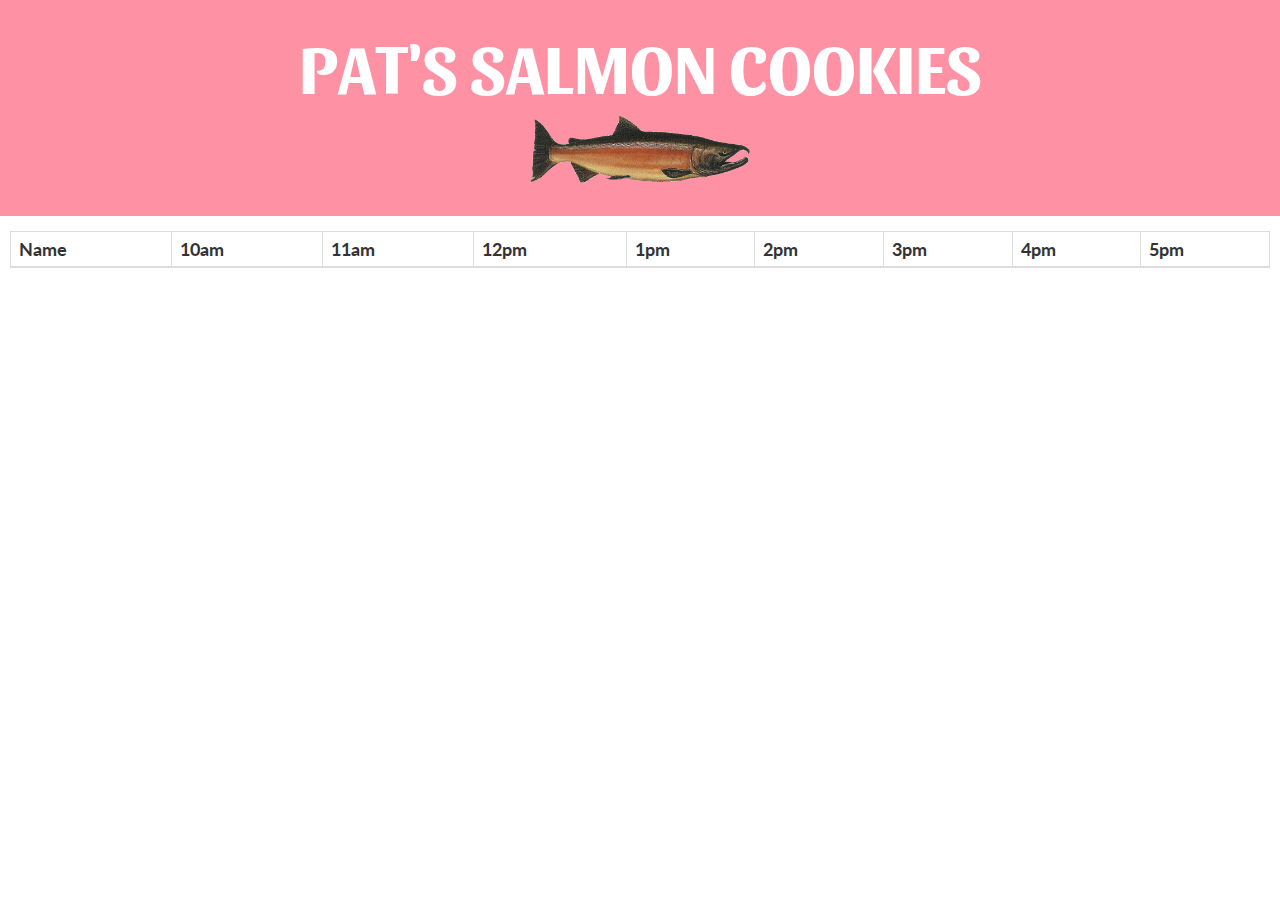
==== index.html @ c204215d "added table to html and added css" ====
<!DOCTYPE html>
<html>
<head>
  <title>Pat's Salmon Cookies</title>
  <link href="https://fonts.googleapis.com/css?family=Lato" rel="stylesheet">
  <link href="https://fonts.googleapis.com/css?family=Sansita" rel="stylesheet">
  <link rel="stylesheet" href="https://maxcdn.bootstrapcdn.com/bootstrap/3.3.7/css/bootstrap.min.css" integrity="sha384-BVYiiSIFeK1dGmJRAkycuHAHRg32OmUcww7on3RYdg4Va+PmSTsz/K68vbdEjh4u" crossorigin="anonymous">
  <link rel="stylesheet" href="style.css">
</head>
<body id="page-wrap">
  <header>
    <h1>Pat's Salmon Cookies</h1>
    <img src="images/salmon.png" width="220px" />
  </header>
  <main>
    <table>
      <thead>
        <tr>
          <th>Name</th>
          <th>10am</th>
          <th>11am</th>
          <th>12pm</th>
          <th>1pm</th>
          <th>2pm</th>
          <th>3pm</th>
          <th>4pm</th>
          <th>5pm</th>
        </tr>
      </thead>
      <tr>
      </tr>
    </table>
  </main>
  <script src="app.js"></script>
</body>
</html>
---- style.css ----
/* CSS for Pat's Salmon Cookie Stand
*/
@import url("reset.css");


header {
  background: #FF91A4;
  color: #fff;
  text-align: center;
  font-family: 'Sansita', sans-serif;
  width: 100%;
  /*  border-bottom: 2px solid #000000;    */
  font-weight: bold;
  text-transform: uppercase;
  display: block;
  padding: 30px 0;
}
header > img {
  padding: 15px 0 0 0;
}

header h1 {
  font-family: 'Sansita', sans-serif;
  font-size: 70px;
  margin: 0;
}

body {
  font-family: 'Lato', sans-serif;
  font-size: 18px;
}

h1, h2, h3, h4, h5 {
  font-family: 'Lato', sans-serif;
  font-weight: bold;
}

h1 {
  font-size: 40px;
}

h2 {
  font-size: 36px;
}

h3 {
  font-size: 32px;
}

h4 {
  font-size: 28px;
}

h5 {
  font-size: 24px;
}

main {
  margin: 15px 10px;
}

ul {
  margin: 15px 0 0 20px;
  padding: 0 0 15px 0;
}

ul>li {
  margin-bottom: 10px;
  list-style: square;
}

table {
  border-collapse: collapse;
  border-spacing: 0;
  width: 100%;
  max-width: 100%;
  margin-bottom: 20px;
  border: 1px solid #ddd;
}

td {
  padding: 8px;
  line-height: 1.42857143;
  vertical-align: top;
  border: 1px solid #ddd;
}

th {
  padding: 8px;
  font-weight: bold;
  border: 1px solid #ddd;
  border-bottom-width: 2px;
}

#page-wrap {
  width: 100%;
  margin: 0 auto;
}
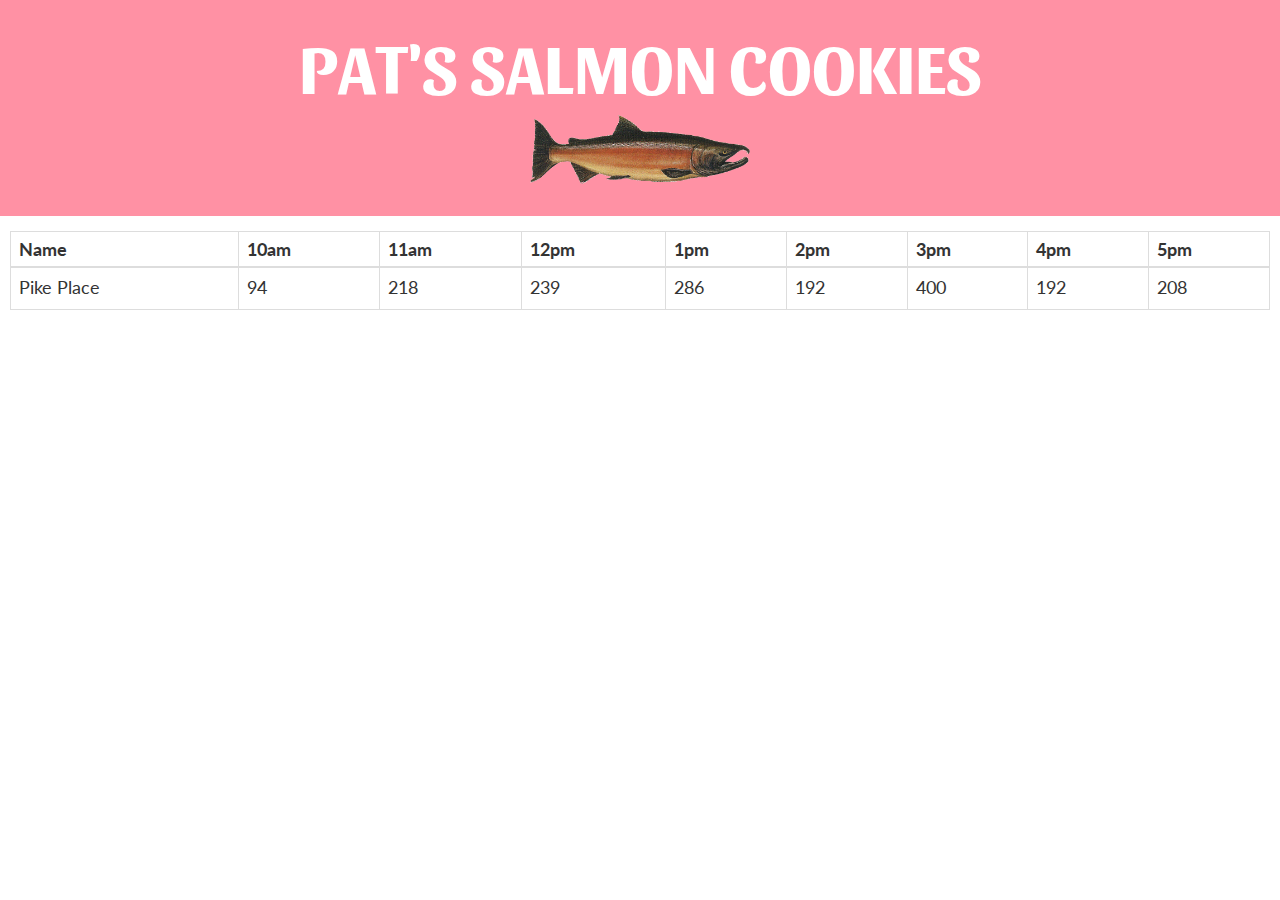
==== commit aa0591b4: "got first row to work" ====
--- a/index.html
+++ b/index.html
@@ -13,7 +13,7 @@
     <img src="images/salmon.png" width="220px" />
   </header>
   <main>
-    <table>
+    <table id="cookieTable">
       <thead>
         <tr>
           <th>Name</th>
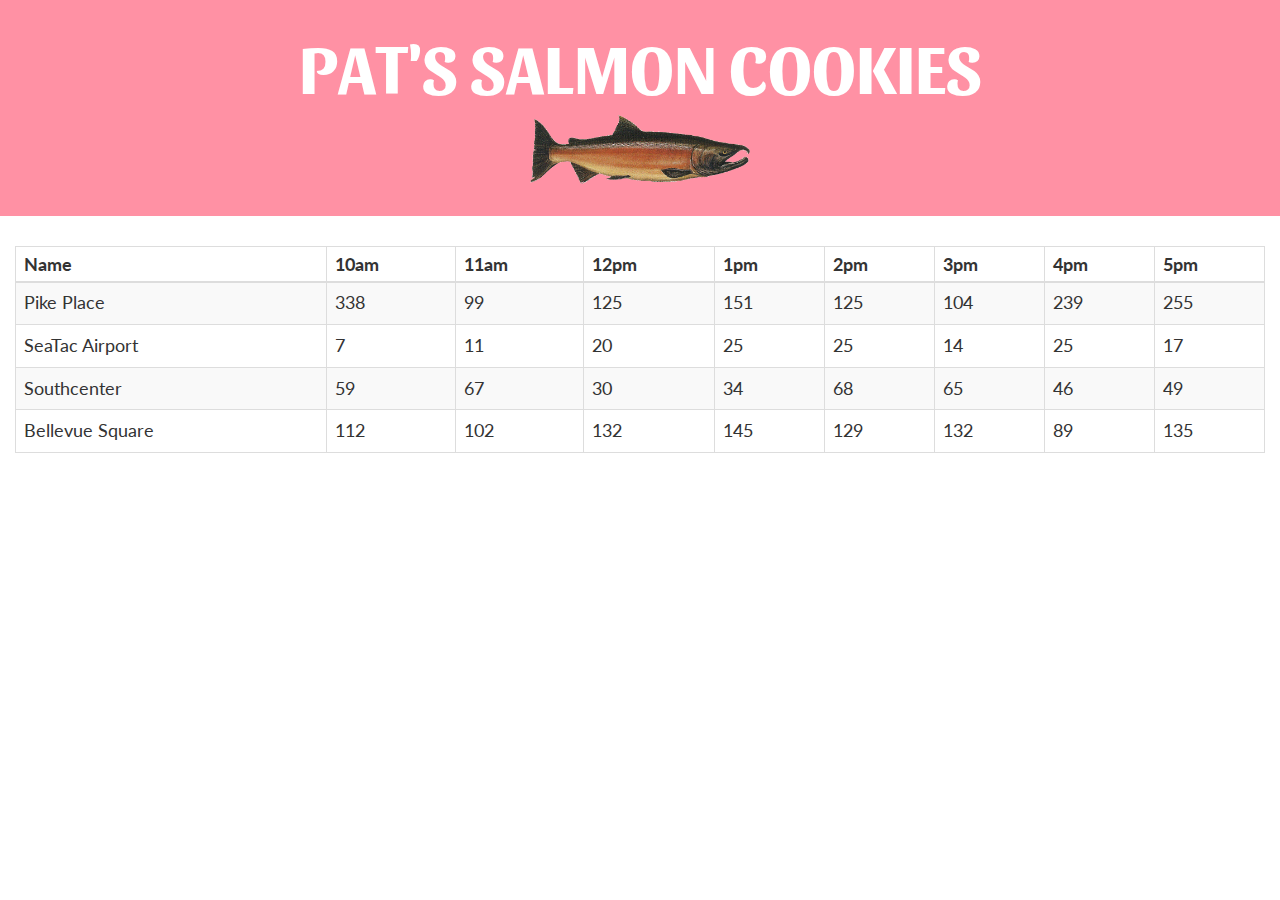
==== commit 12f9528a: "added bootstrap. added striped table. added store tables." ====
--- a/index.html
+++ b/index.html
@@ -4,7 +4,7 @@
   <title>Pat's Salmon Cookies</title>
   <link href="https://fonts.googleapis.com/css?family=Lato" rel="stylesheet">
   <link href="https://fonts.googleapis.com/css?family=Sansita" rel="stylesheet">
-  <link rel="stylesheet" href="https://maxcdn.bootstrapcdn.com/bootstrap/3.3.7/css/bootstrap.min.css" integrity="sha384-BVYiiSIFeK1dGmJRAkycuHAHRg32OmUcww7on3RYdg4Va+PmSTsz/K68vbdEjh4u" crossorigin="anonymous">
+  <link rel="stylesheet" href="bootstrap.min.css">
   <link rel="stylesheet" href="style.css">
 </head>
 <body id="page-wrap">
--- a/style.css
+++ b/style.css
@@ -56,7 +56,7 @@
 }
 
 main {
-  margin: 15px 10px;
+  margin: 30px 15px;
 }
 
 ul {
@@ -78,6 +78,14 @@
   border: 1px solid #ddd;
 }
 
+tr >th {
+  background-color: #fff;
+}
+
+tr:nth-of-type(odd) {
+    background-color: #f9f9f9;
+}
+
 td {
   padding: 8px;
   line-height: 1.42857143;
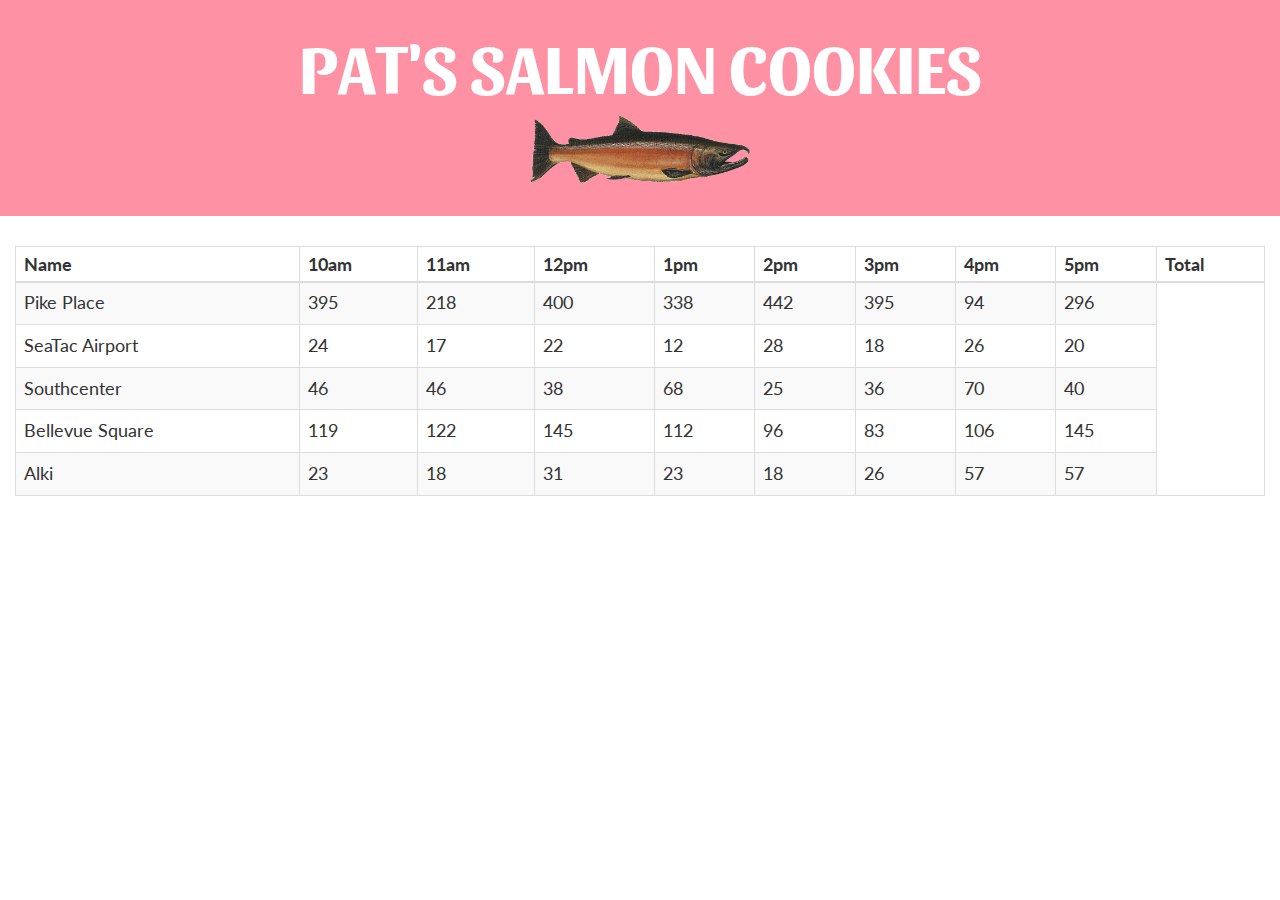
==== commit 714748aa: "completed js. added td" ====
--- a/index.html
+++ b/index.html
@@ -25,6 +25,7 @@
           <th>3pm</th>
           <th>4pm</th>
           <th>5pm</th>
+          <th>Total</th>
         </tr>
       </thead>
       <tr>
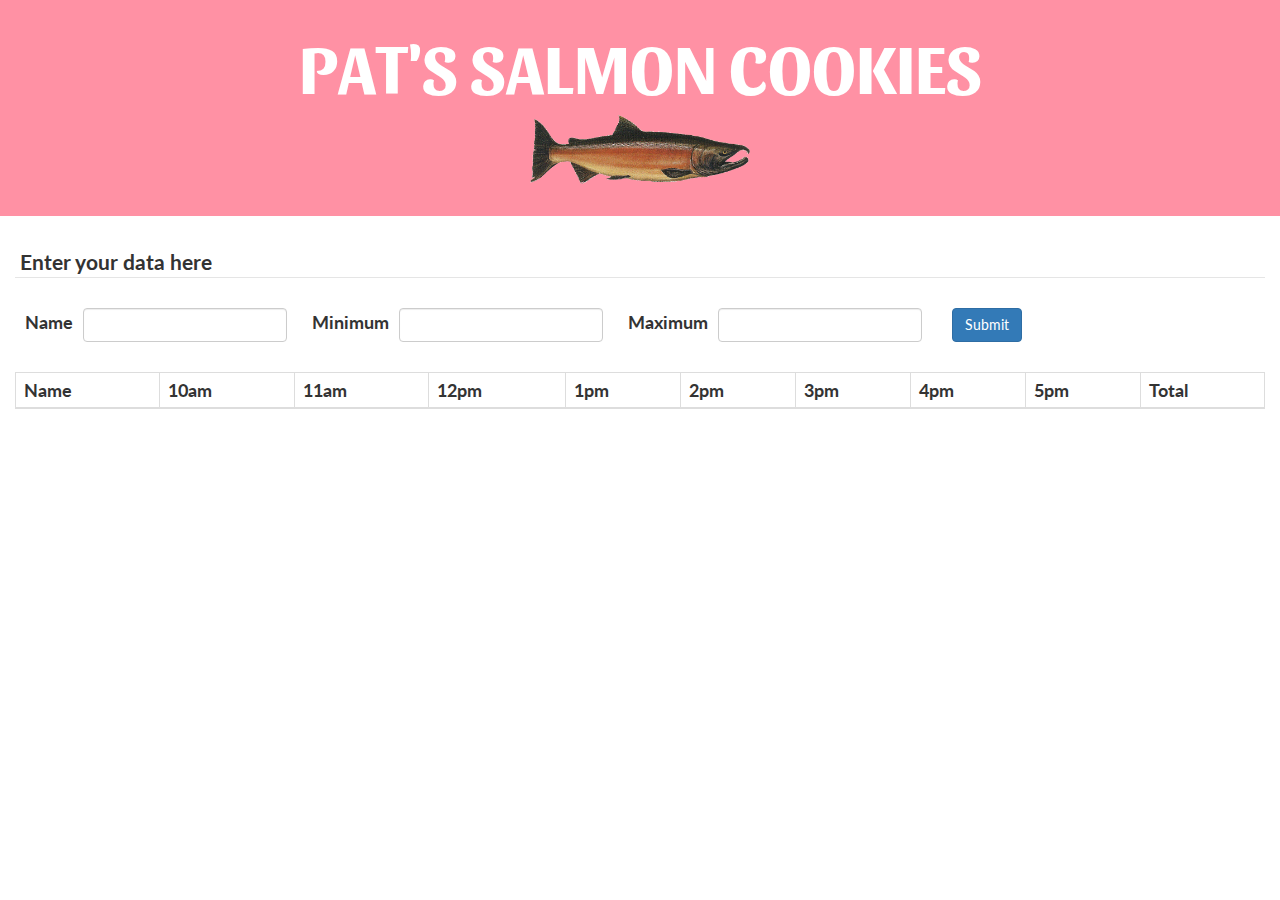
==== commit c1d7e0db: "added ids to html, added ids to js and button" ====
--- a/index.html
+++ b/index.html
@@ -13,7 +13,31 @@
     <img src="images/salmon.png" width="220px" />
   </header>
   <main>
-    <table id="cookieTable">
+
+
+      <fieldset>
+        <legend>Enter your data here</legend>
+        <form id="form" class="form-inline">
+        <div class="form-group">
+          <label for="name">Name</label>
+          <input class="form-control" type="text" name="name" required>
+        </div>
+        <div class="form-group">
+          <label for="minimum">Minimum</label>
+          <input class="form-control" type="number" name="minimum" min="0" required>
+        </div>
+        <div class="form-group">
+          <label for="maximum">Maximum</label>
+          <input class="form-control" type="number" name="maximum" min="0" required>
+        </div>
+        <div class="form-group">
+          <input class="btn btn-primary" type="submit" value="Submit">
+        </div>
+        </form>
+      </fieldset>
+
+
+    <table id="table">
       <thead>
         <tr>
           <th>Name</th>
@@ -28,10 +52,17 @@
           <th>Total</th>
         </tr>
       </thead>
-      <tr>
-      </tr>
+
+      <tbody id="table-body">
+
+      </tbody>
+
+      <tfoot>
+
+      </tfoot>
     </table>
-  </main>
+
+    </main>
   <script src="app.js"></script>
 </body>
 </html>
--- a/style.css
+++ b/style.css
@@ -100,6 +100,31 @@
   border-bottom-width: 2px;
 }
 
+fieldset {
+  /*margin: 10px;*/
+  margin-bottom: 20px;
+  /*border: solid;*/
+  /*display: flex;*/
+  /*align-items: center;*/
+  /*flex-direction: column;*/
+  /*margin: 20px 10px;*/
+}
+
+legend {
+  display: flex;
+  padding: 5px;
+  font-weight: bold;
+  /*border: solid;*/
+}
+
+.form-group {
+    padding: 10px;
+}
+
+input {
+  margin-left: 5px;
+}
+
 #page-wrap {
   width: 100%;
   margin: 0 auto;
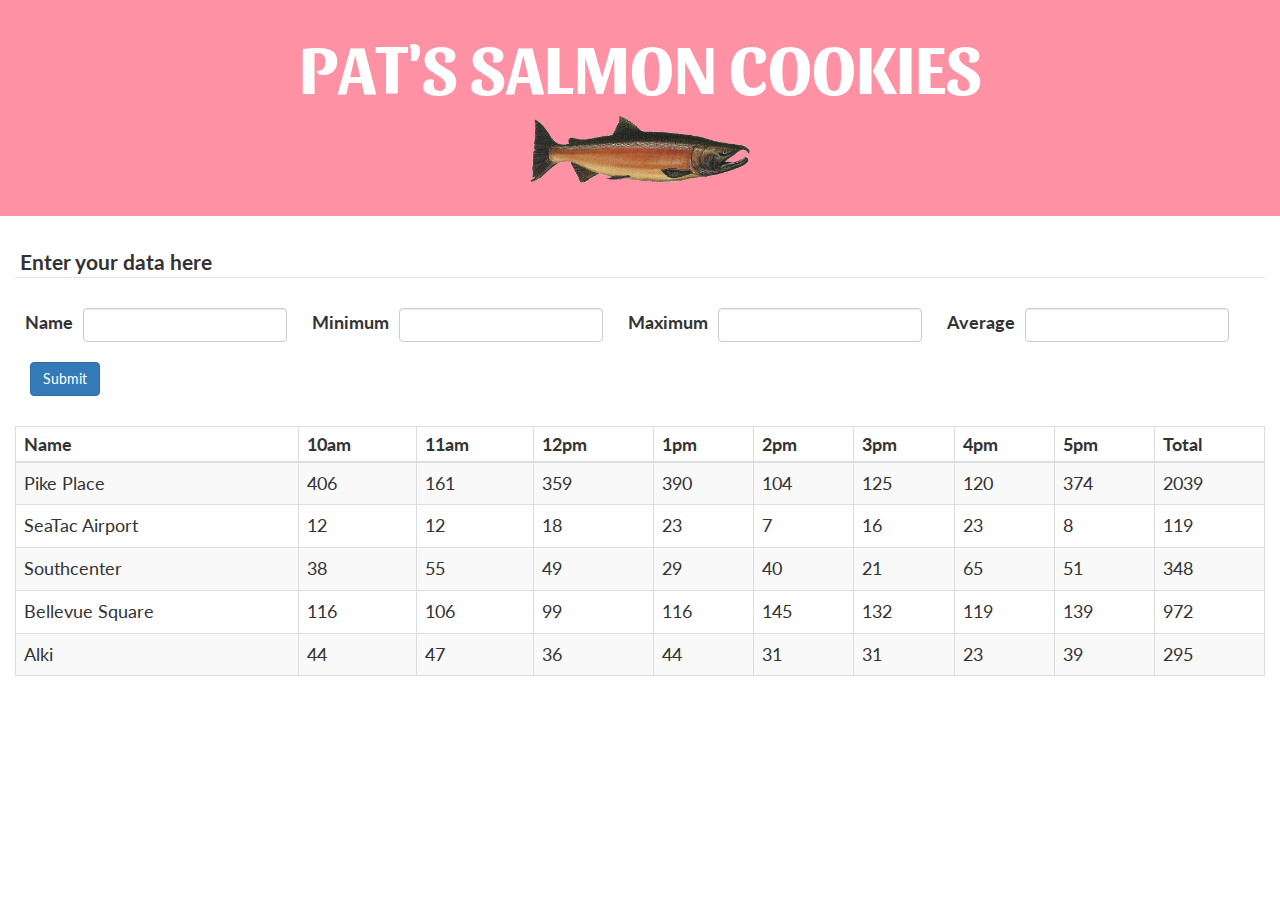
==== commit 320b9296: "added js for form" ====
--- a/index.html
+++ b/index.html
@@ -15,29 +15,33 @@
   <main>
 
 
-      <fieldset>
-        <legend>Enter your data here</legend>
-        <form id="form" class="form-inline">
+    <fieldset>
+      <legend>Enter your data here</legend>
+      <form id="form" class="form-inline">
         <div class="form-group">
           <label for="name">Name</label>
           <input class="form-control" type="text" name="name" required>
         </div>
         <div class="form-group">
           <label for="minimum">Minimum</label>
-          <input class="form-control" type="number" name="minimum" min="0" required>
+          <input class="form-control" type="number" name="min" min="0" required>
         </div>
         <div class="form-group">
           <label for="maximum">Maximum</label>
-          <input class="form-control" type="number" name="maximum" min="0" required>
+          <input class="form-control" type="number" name="max" min="0" required>
+        </div>
+        <div class="form-group">
+          <label for="maximum">Average</label>
+          <input class="form-control" type="number" name="avgCookiesPerCustomer" min="0" required>
         </div>
         <div class="form-group">
           <input class="btn btn-primary" type="submit" value="Submit">
         </div>
-        </form>
-      </fieldset>
+      </form>
+    </fieldset>
 
 
-    <table id="table">
+    <table id="cookieTable">
       <thead>
         <tr>
           <th>Name</th>
@@ -52,17 +56,12 @@
           <th>Total</th>
         </tr>
       </thead>
-
-      <tbody id="table-body">
-
+      <tbody>
       </tbody>
-
       <tfoot>
-
       </tfoot>
     </table>
-
-    </main>
+  </main>
   <script src="app.js"></script>
 </body>
 </html>
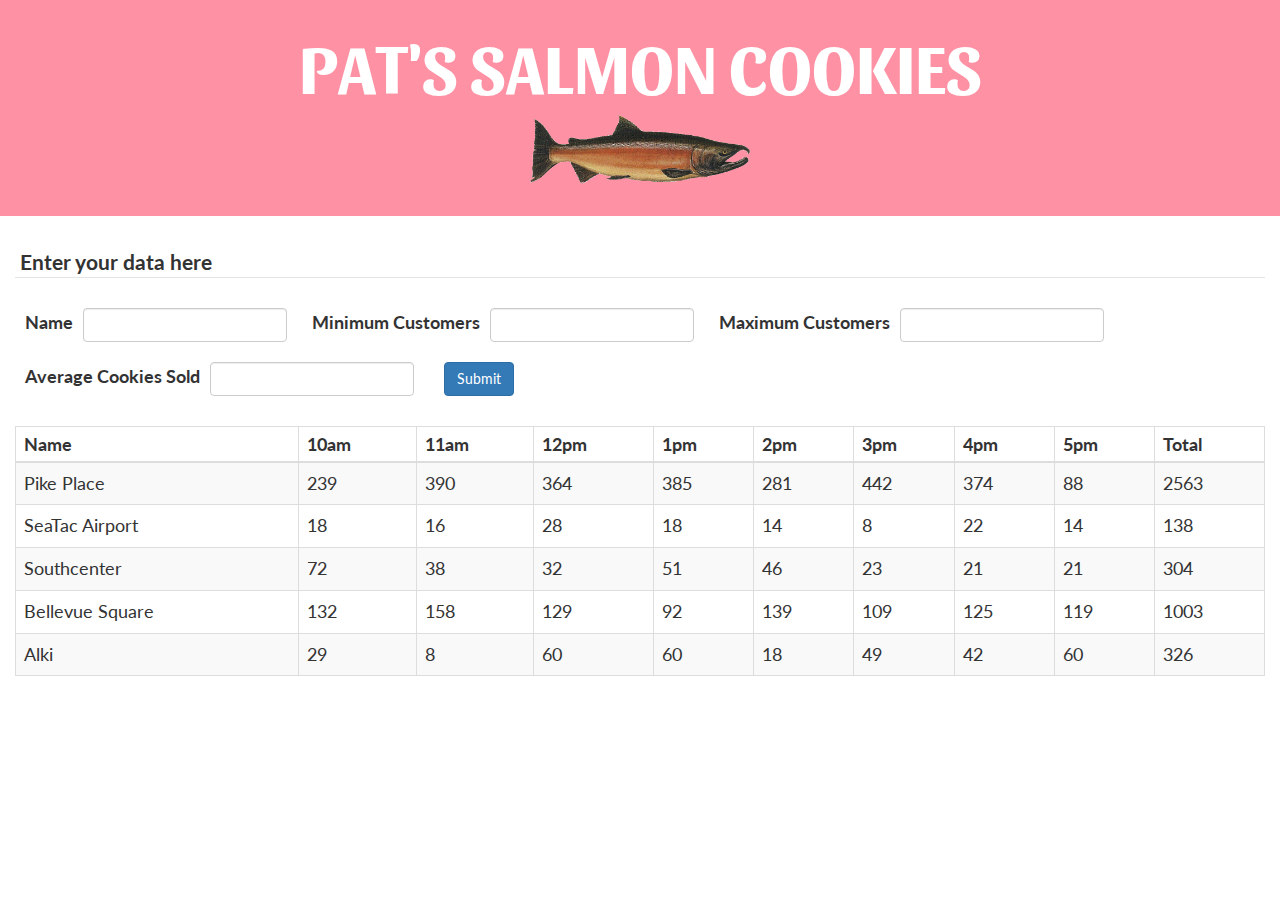
==== commit ea79200b: "finished js and html" ====
--- a/index.html
+++ b/index.html
@@ -23,16 +23,16 @@
           <input class="form-control" type="text" name="name" required>
         </div>
         <div class="form-group">
-          <label for="minimum">Minimum</label>
+          <label for="min">Minimum Customers</label>
           <input class="form-control" type="number" name="min" min="0" required>
         </div>
         <div class="form-group">
-          <label for="maximum">Maximum</label>
+          <label for="max">Maximum Customers</label>
           <input class="form-control" type="number" name="max" min="0" required>
         </div>
         <div class="form-group">
-          <label for="maximum">Average</label>
-          <input class="form-control" type="number" name="avgCookiesPerCustomer" min="0" required>
+          <label for="avg">Average Cookies Sold</label>
+          <input class="form-control" type="number" name="avg" min="0" required>
         </div>
         <div class="form-group">
           <input class="btn btn-primary" type="submit" value="Submit">
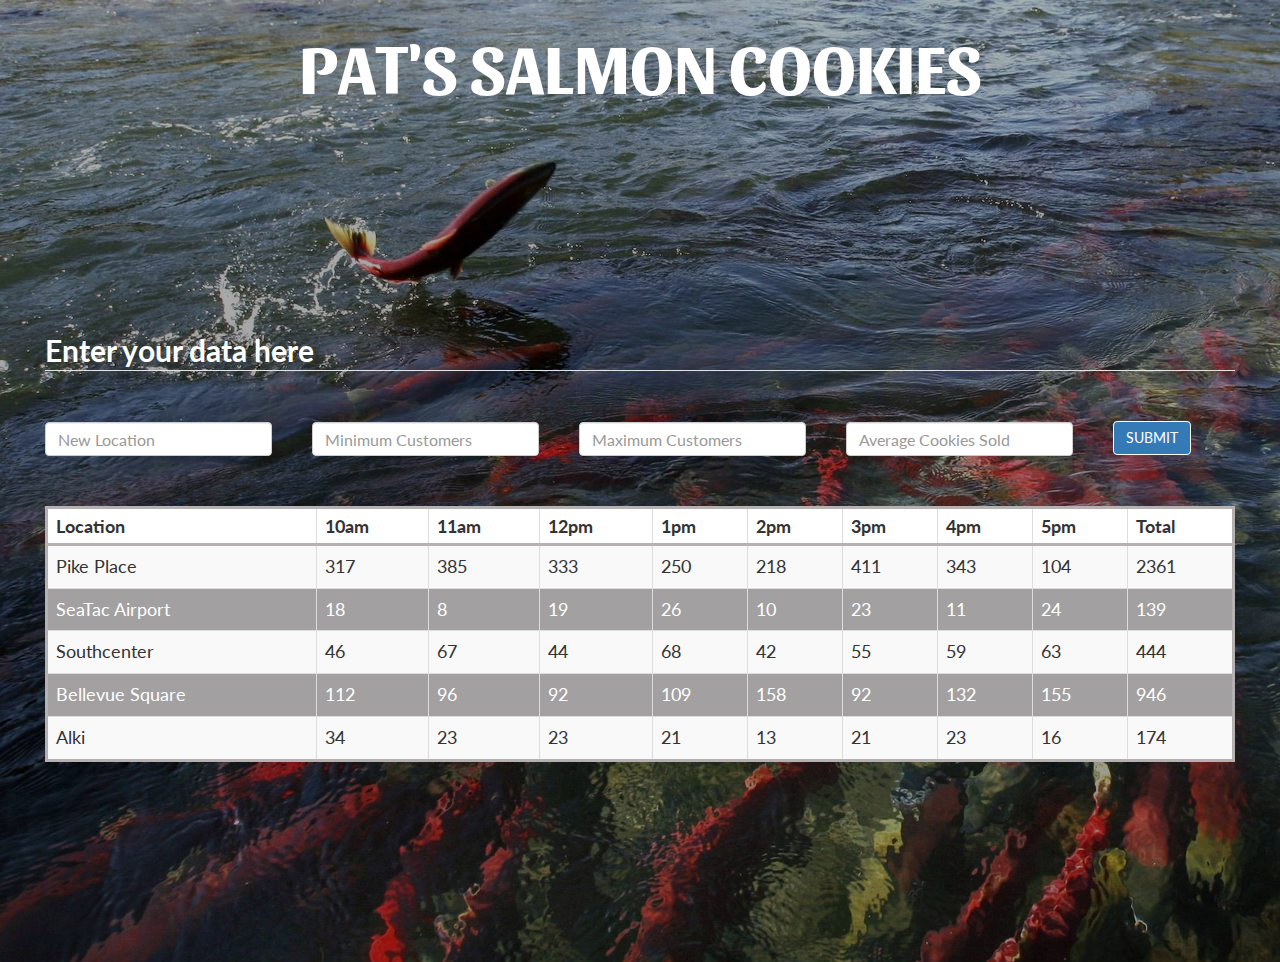
==== commit fabed477: "updated style and index. added image" ====
--- a/index.html
+++ b/index.html
@@ -10,33 +10,46 @@
 <body id="page-wrap">
   <header>
     <h1>Pat's Salmon Cookies</h1>
-    <img src="images/salmon.png" width="220px" />
+    <!-- <img src="images/salmon.png" width="220px" /> -->
   </header>
   <main>
 
 
     <fieldset>
       <legend>Enter your data here</legend>
+
       <form id="form" class="form-inline">
+
+
         <div class="form-group">
-          <label for="name">Name</label>
-          <input class="form-control" type="text" name="name" required>
+          <label class="col-md-4 control-label" for="name"></label>
+          <input placeholder="New Location" class="form-control input-md" type="text" name="name" required>
         </div>
+
         <div class="form-group">
-          <label for="min">Minimum Customers</label>
-          <input class="form-control" type="number" name="min" min="0" required>
+          <label class="col-md-4 control-label" for="min"></label>
+          <input placeholder="Minimum Customers" class="form-control input-md" type="number" name="min" min="0" required>
         </div>
+
+
+
         <div class="form-group">
-          <label for="max">Maximum Customers</label>
-          <input class="form-control" type="number" name="max" min="0" required>
+          <label class="col-md-4 control-label" for="max"></label>
+          <input placeholder="Maximum Customers" class="form-control input-md" type="number" name="max" min="0" required>
+
         </div>
+
+
+
         <div class="form-group">
-          <label for="avg">Average Cookies Sold</label>
-          <input class="form-control" type="number" name="avg" min="0" required>
+          <label class="col-md-4 control-label" for="avg"></label>
+          <input placeholder="Average Cookies Sold" class="form-control input-md" type="number" name="avg" min="0" required>
         </div>
+
         <div class="form-group">
-          <input class="btn btn-primary" type="submit" value="Submit">
+          <input class="btn btn-primary" type="submit" value="SUBMIT">
         </div>
+
       </form>
     </fieldset>
 
@@ -44,7 +57,7 @@
     <table id="cookieTable">
       <thead>
         <tr>
-          <th>Name</th>
+          <th>Location</th>
           <th>10am</th>
           <th>11am</th>
           <th>12pm</th>
--- a/style.css
+++ b/style.css
@@ -4,7 +4,7 @@
 
 
 header {
-  background: #FF91A4;
+  /*background: rgba(255,145,164,0.5);*/
   color: #fff;
   text-align: center;
   font-family: 'Sansita', sans-serif;
@@ -14,6 +14,7 @@
   text-transform: uppercase;
   display: block;
   padding: 30px 0;
+  height: 300px;
 }
 header > img {
   padding: 15px 0 0 0;
@@ -28,6 +29,9 @@
 body {
   font-family: 'Lato', sans-serif;
   font-size: 18px;
+  background: linear-gradient( rgba(0, 0, 0, 0.3), rgba(0, 0, 0, 0.4) ), url('images/salmon-background.jpg');
+  /*background-image: url('images/salmon-background.jpg');*/
+  width: 100%;
 }
 
 h1, h2, h3, h4, h5 {
@@ -56,7 +60,7 @@
 }
 
 main {
-  margin: 30px 15px;
+  margin: 30px 45px;
 }
 
 ul {
@@ -74,8 +78,11 @@
   border-spacing: 0;
   width: 100%;
   max-width: 100%;
-  margin-bottom: 20px;
-  border: 1px solid #ddd;
+  border: 3px solid #b6b1b1;
+}
+
+thead tr {
+    border-bottom: 3px solid #b6b1b1;
 }
 
 tr >th {
@@ -84,6 +91,11 @@
 
 tr:nth-of-type(odd) {
     background-color: #f9f9f9;
+}
+
+tr:nth-of-type(even) {
+    background-color: #a2a0a0;
+    color: #fff;
 }
 
 td {
@@ -111,21 +123,42 @@
 }
 
 legend {
+  padding: 5px 0;
+  font-size: 30px;
+  font-weight: bold;
+  color: #fff;
+  /*border: solid;*/
+}
+
+form {
   display: flex;
-  padding: 5px;
-  font-weight: bold;
-  /*border: solid;*/
+  flex-direction: row;
+  justify-content: flex-start;
+  margin: 20px 0;
+}
+
+.form-control {
+  font-size: 16px;
 }
 
 .form-group {
     padding: 10px;
 }
 
-input {
+form .form-group {
+    padding-left: 0;
+}
+
+.btn-primary {
+  border-color: #fff;
+}
+
+/*input {
   margin-left: 5px;
-}
+}*/
 
 #page-wrap {
   width: 100%;
   margin: 0 auto;
+  margin-bottom: 200px;
 }
